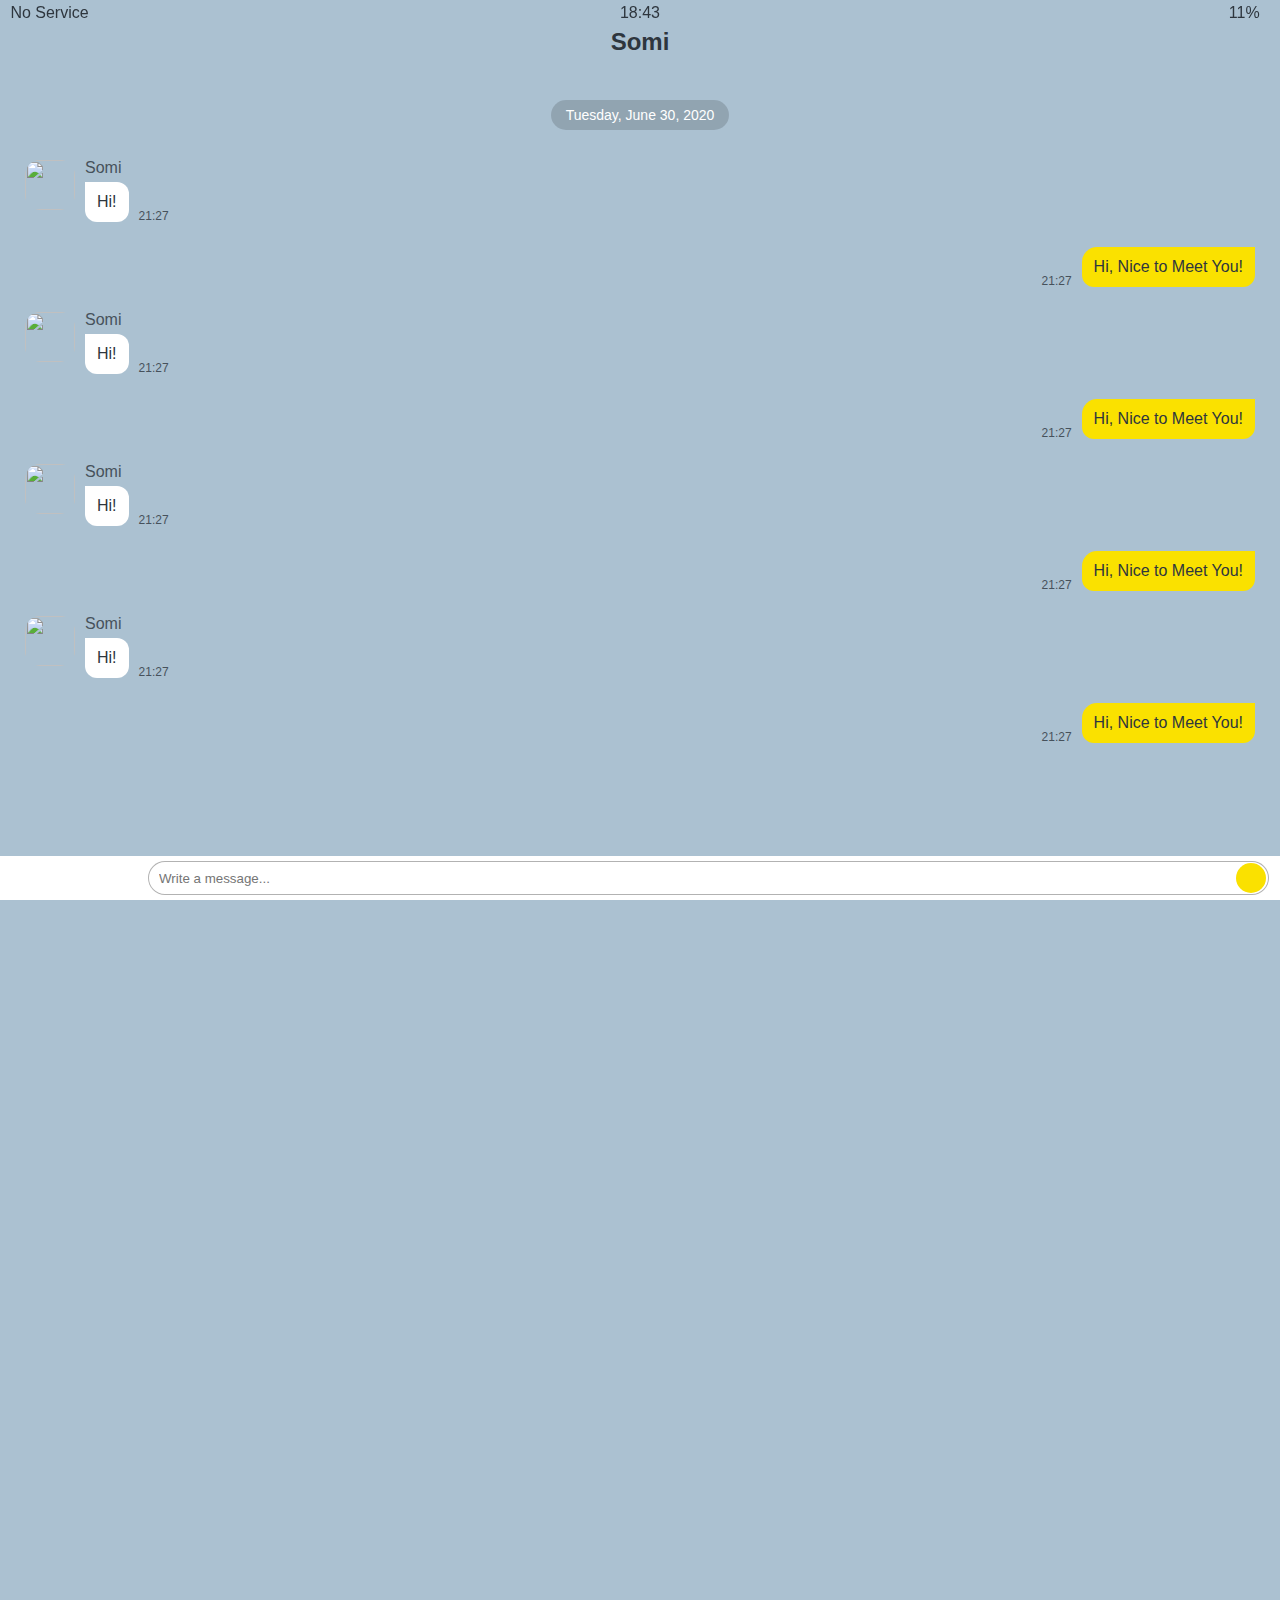
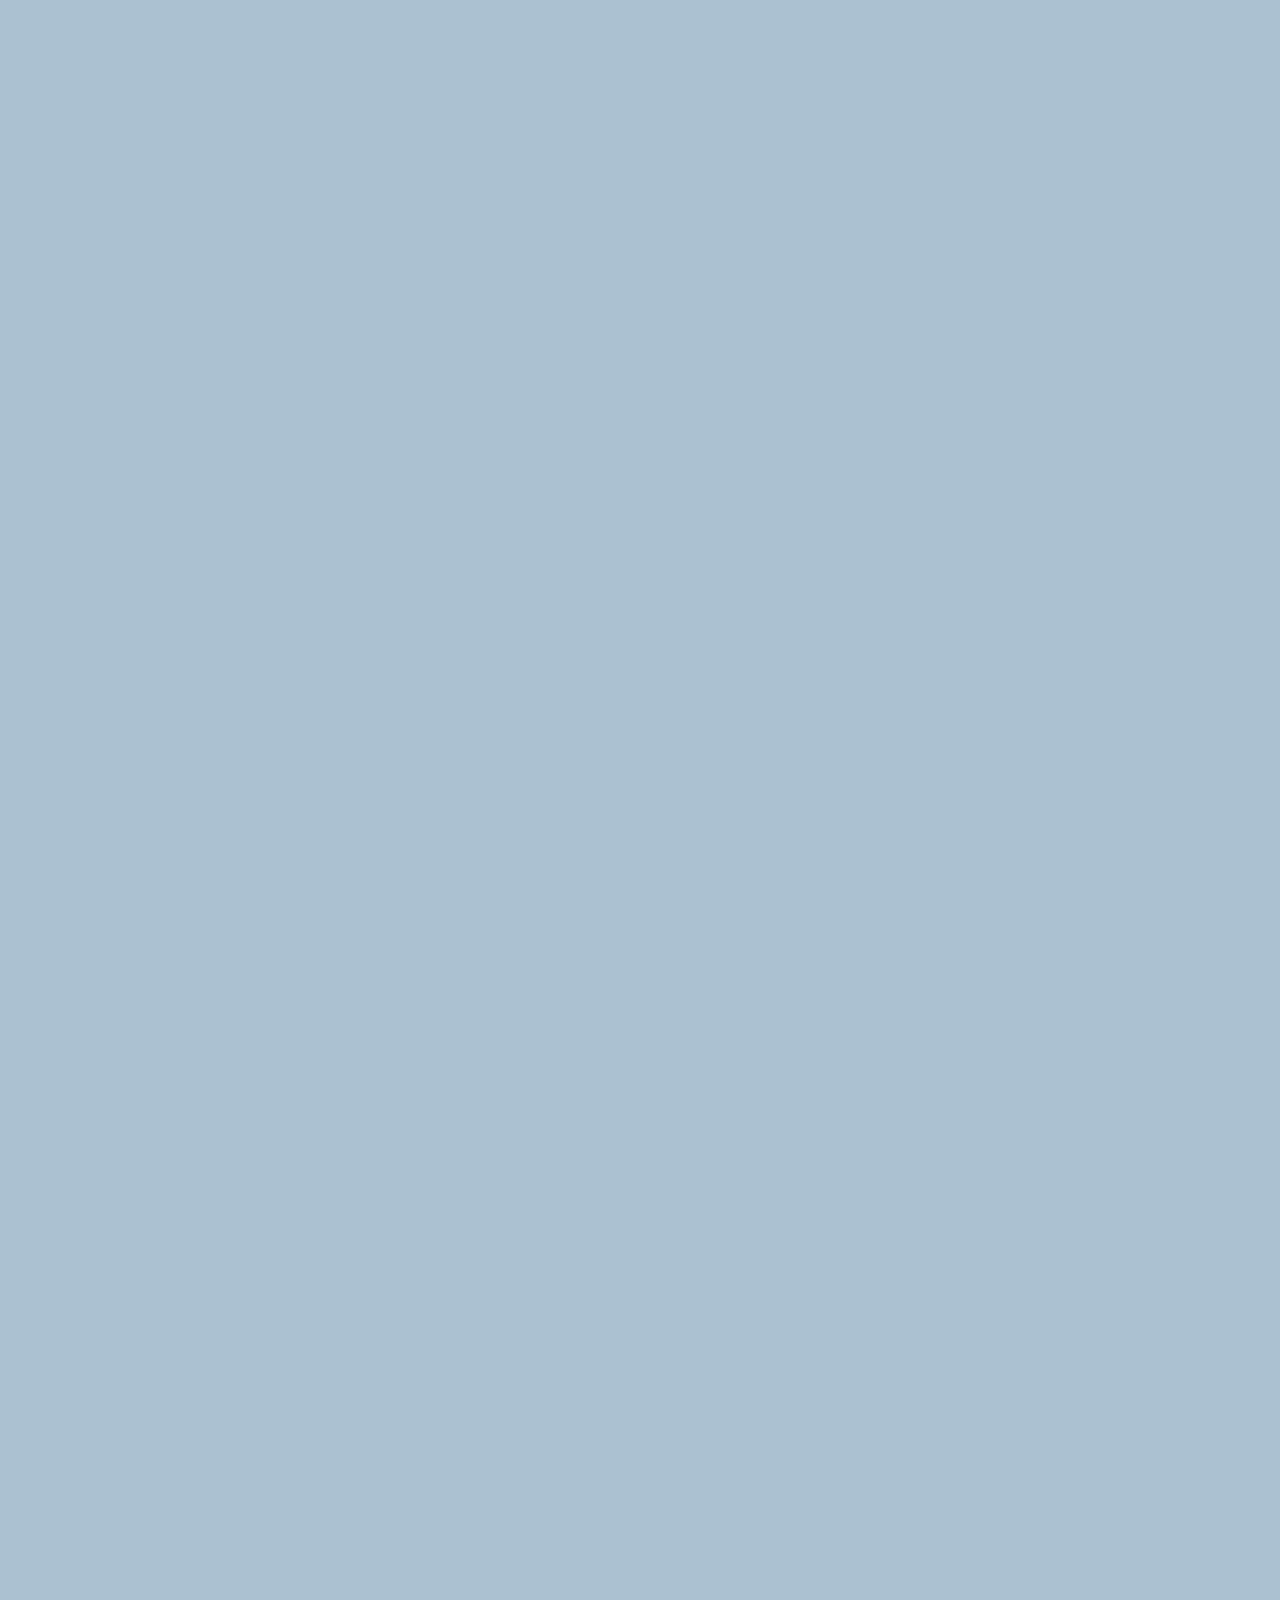
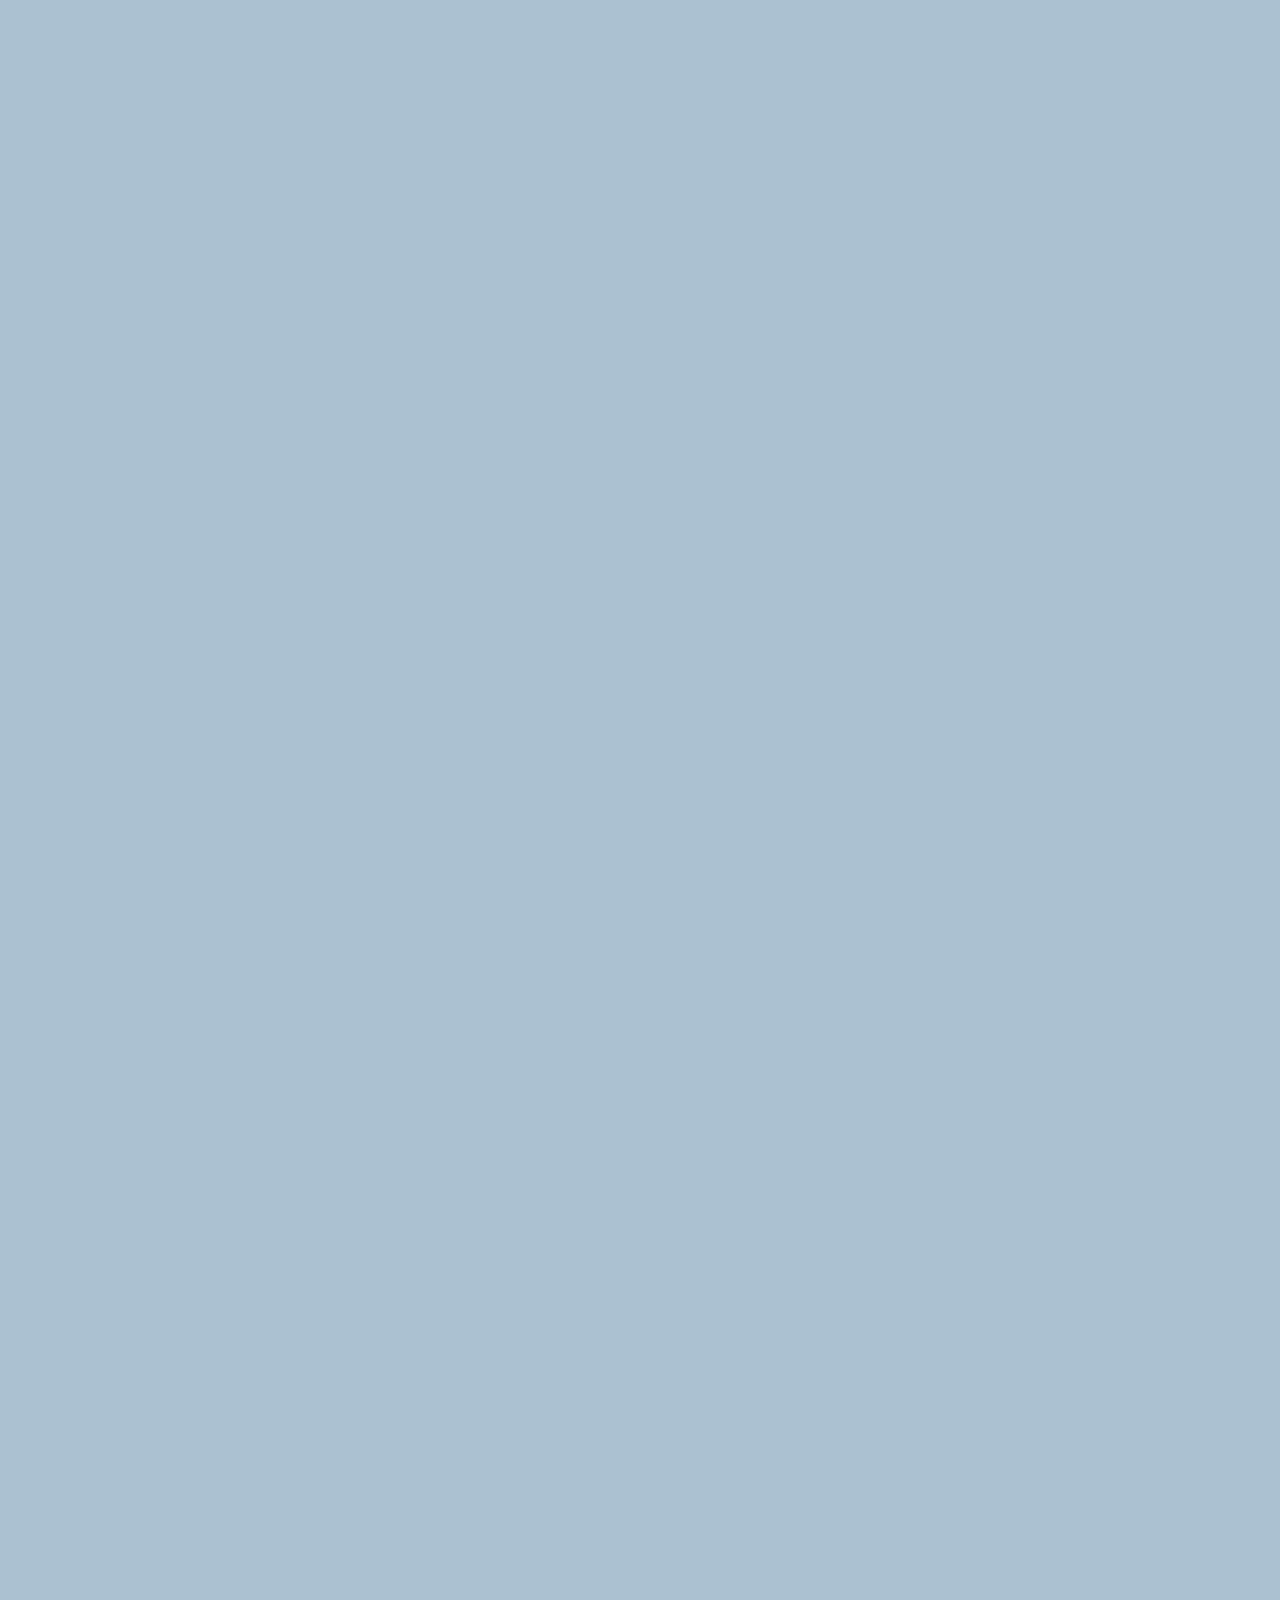
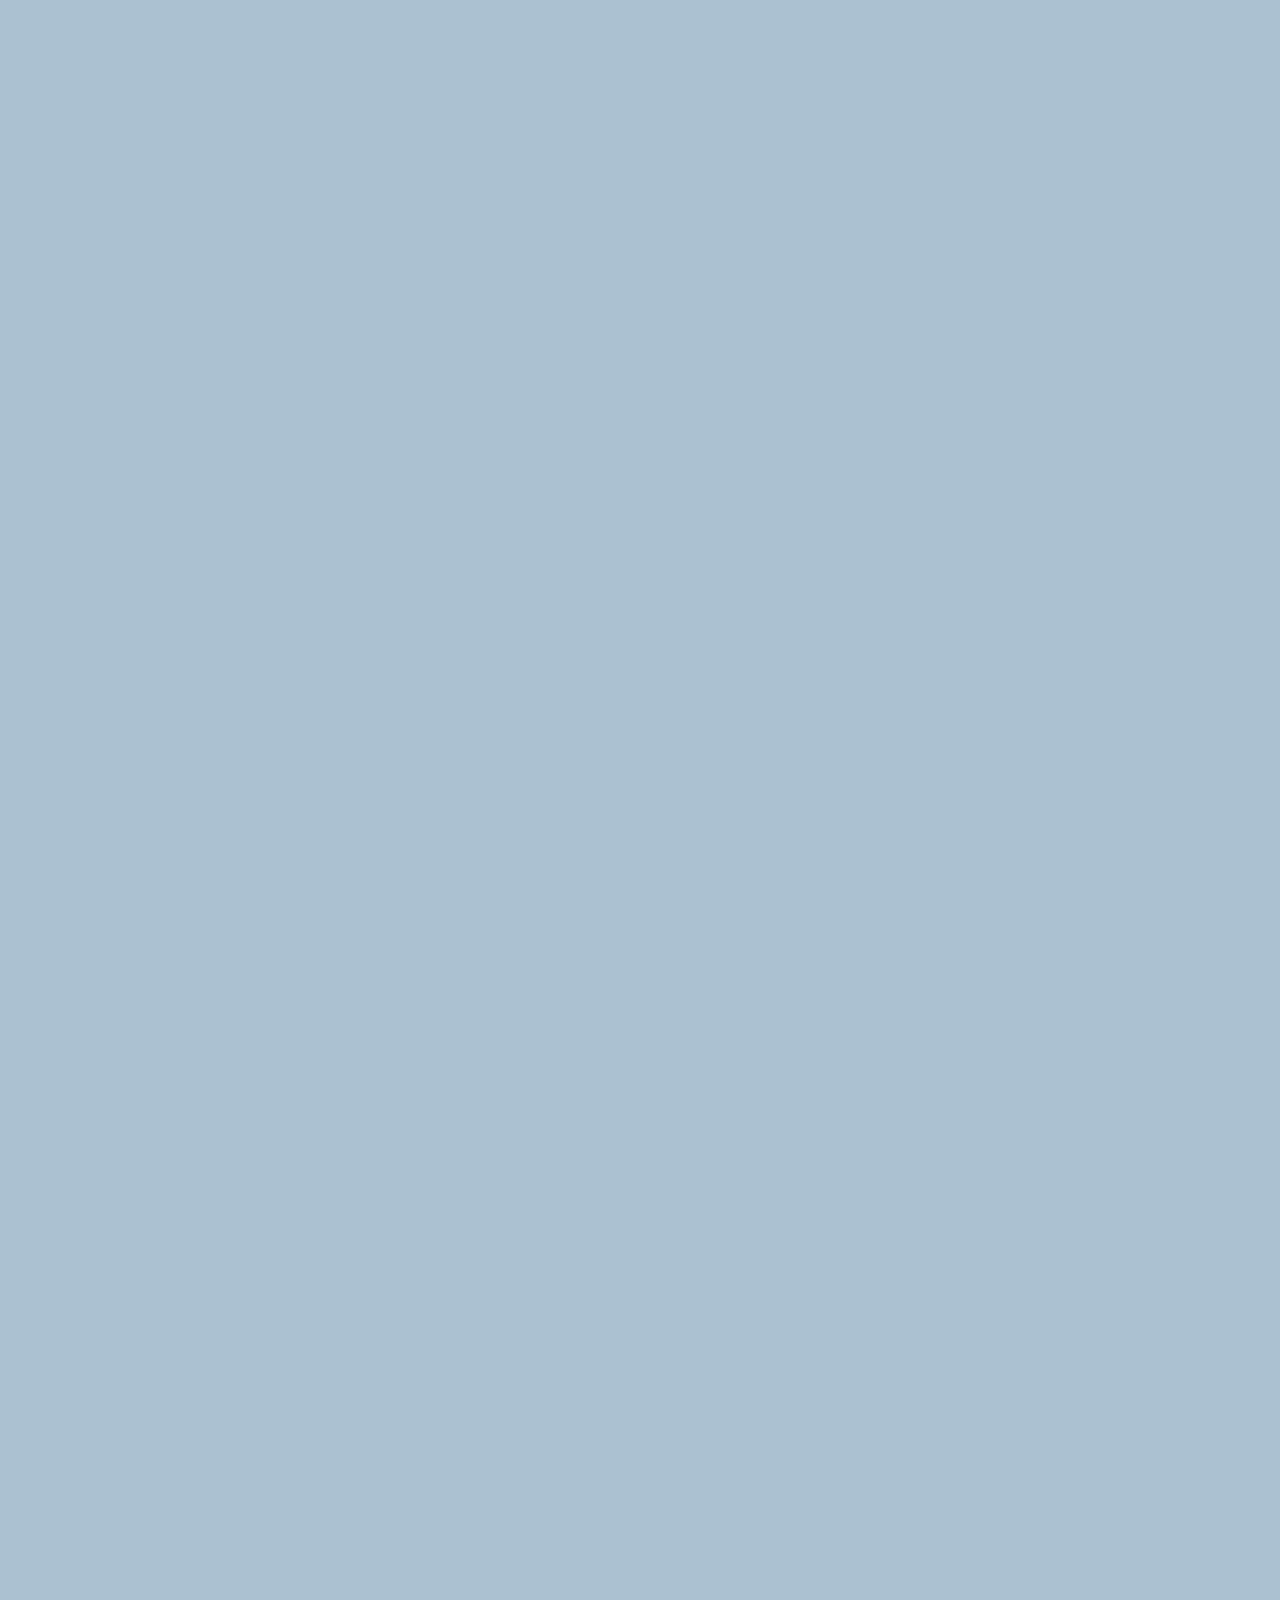
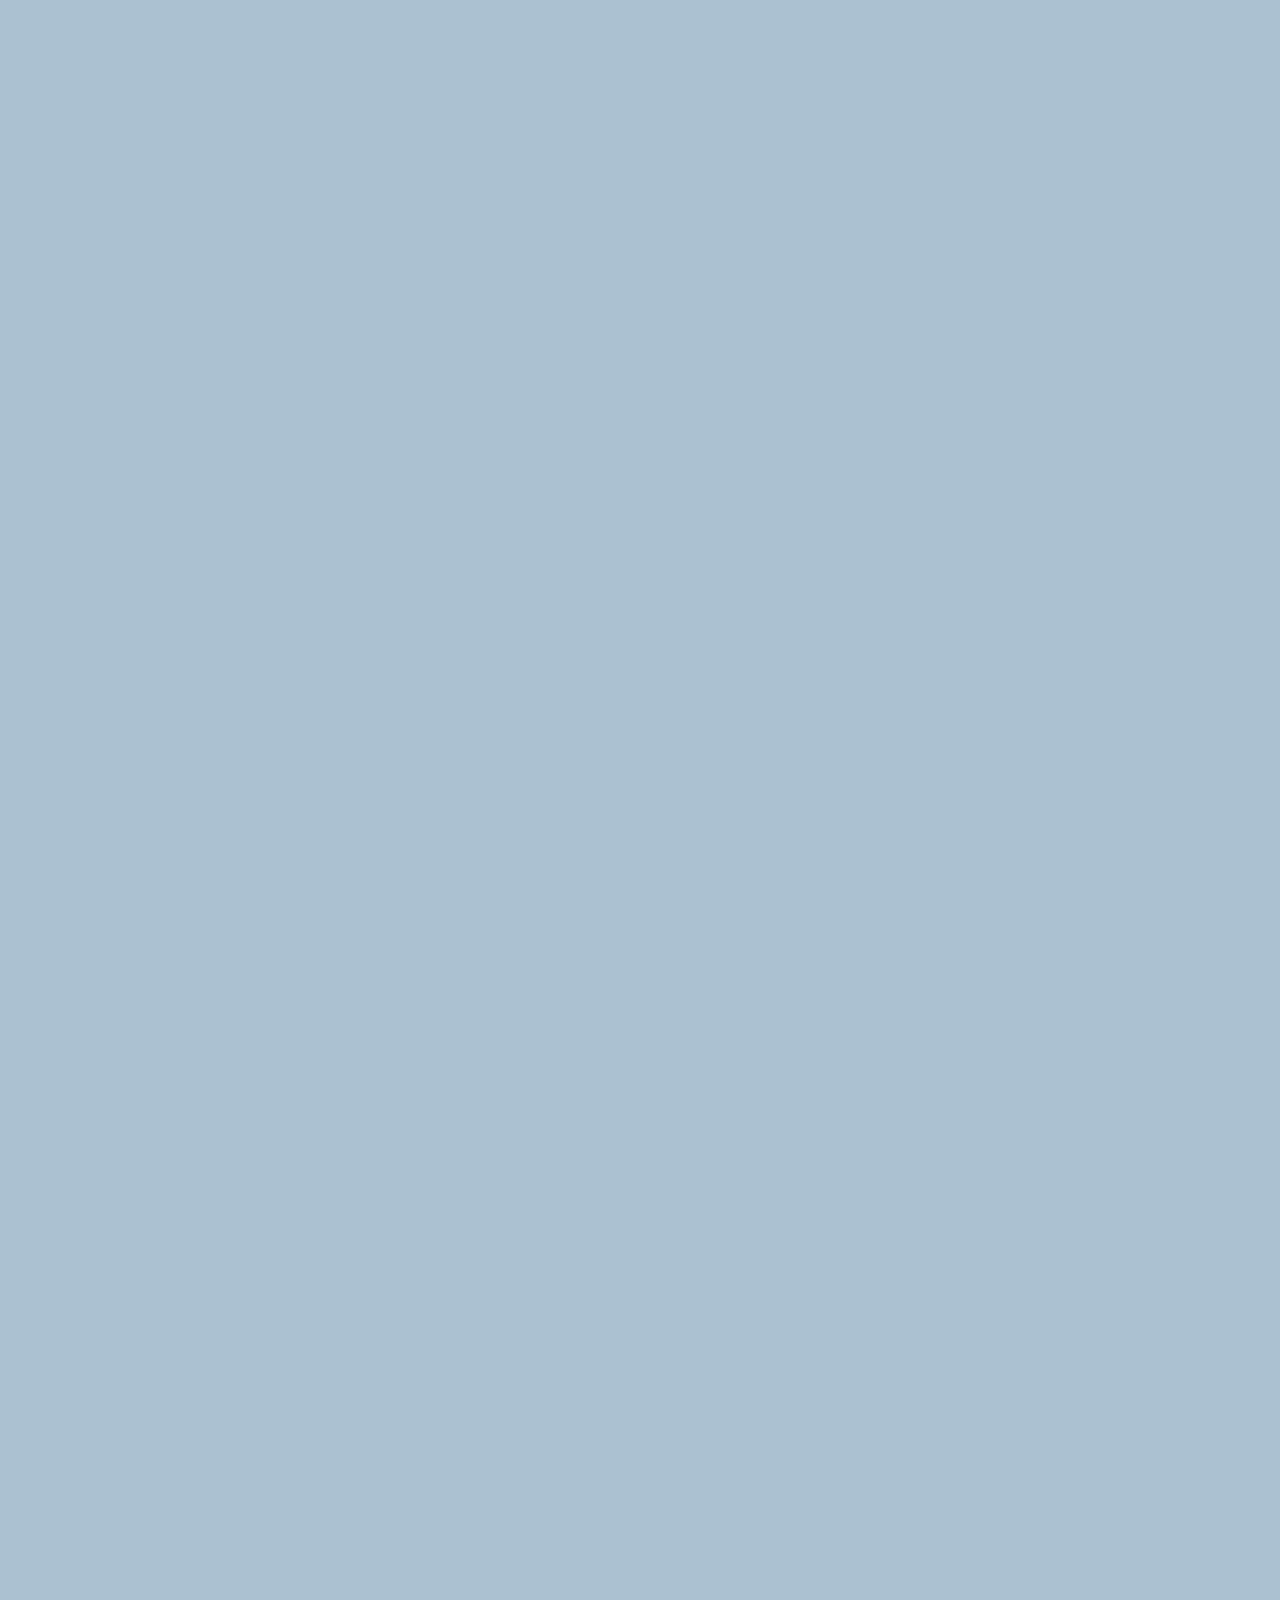
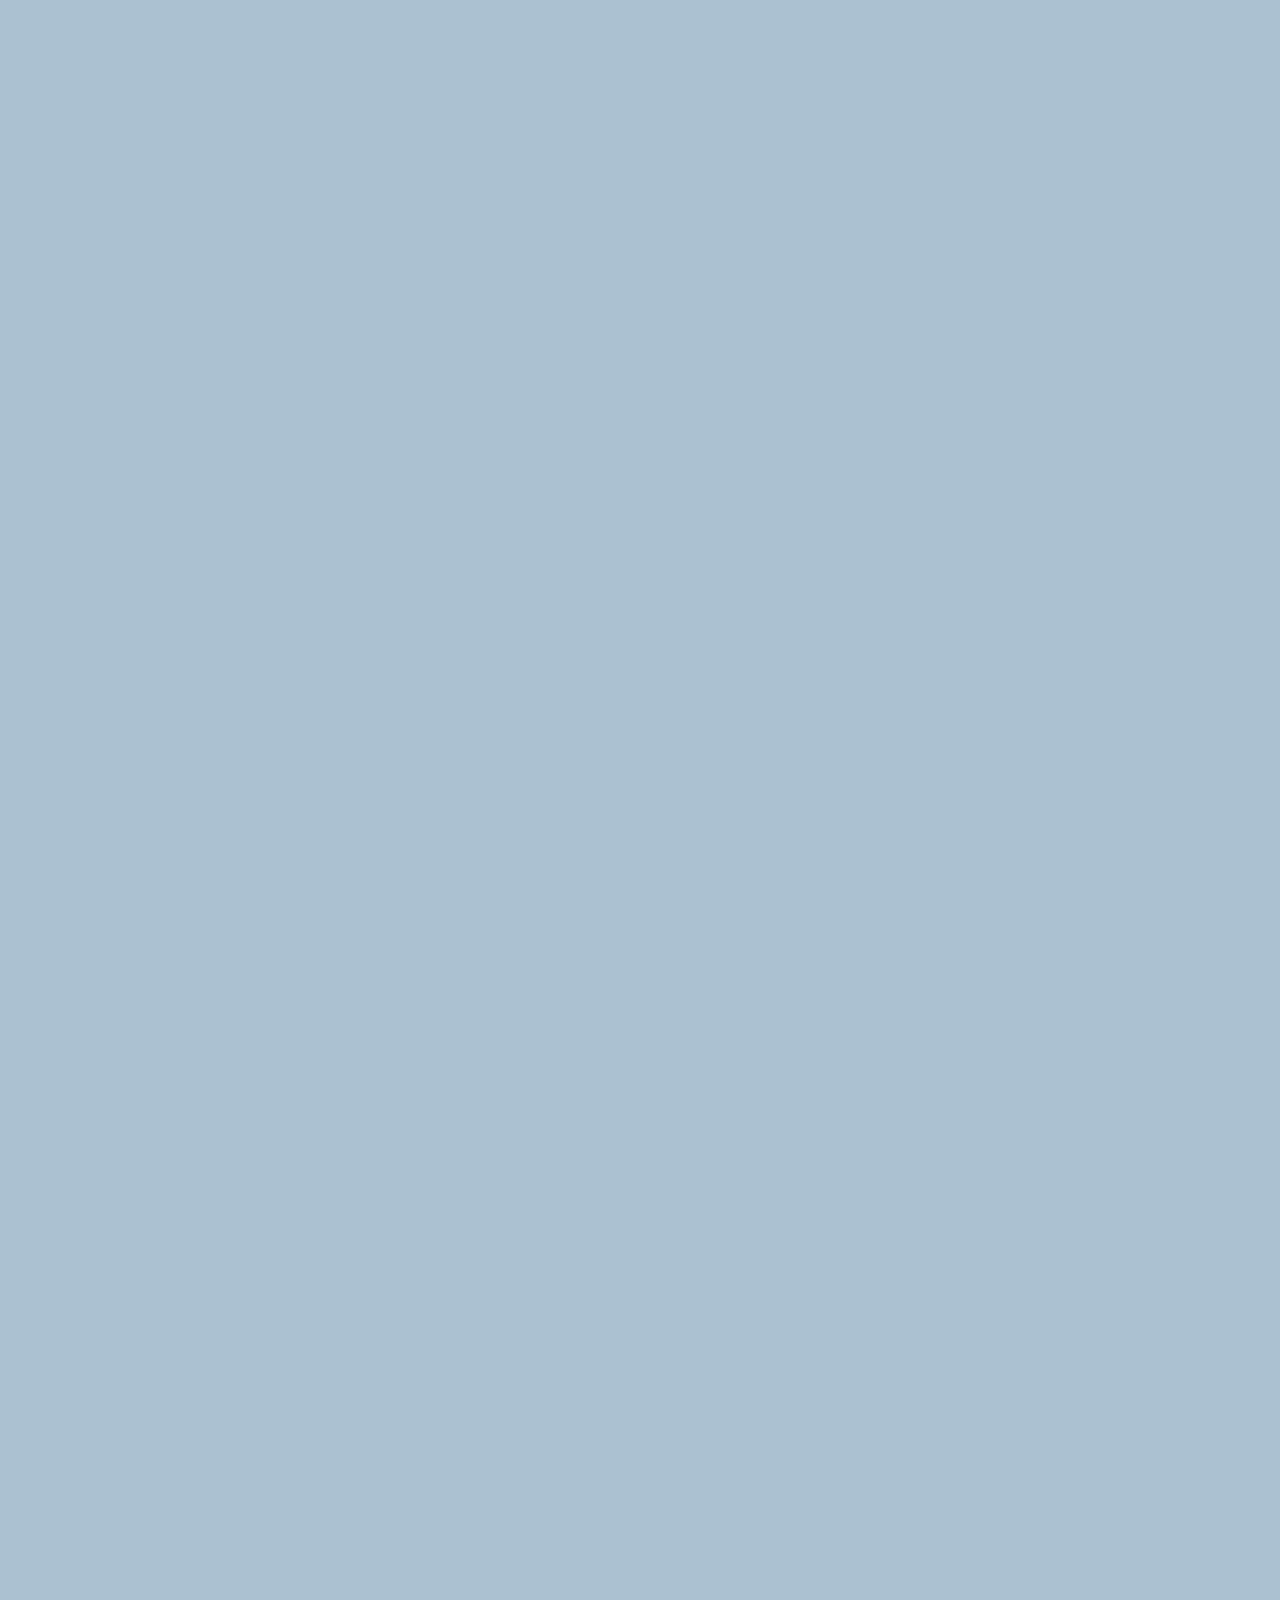
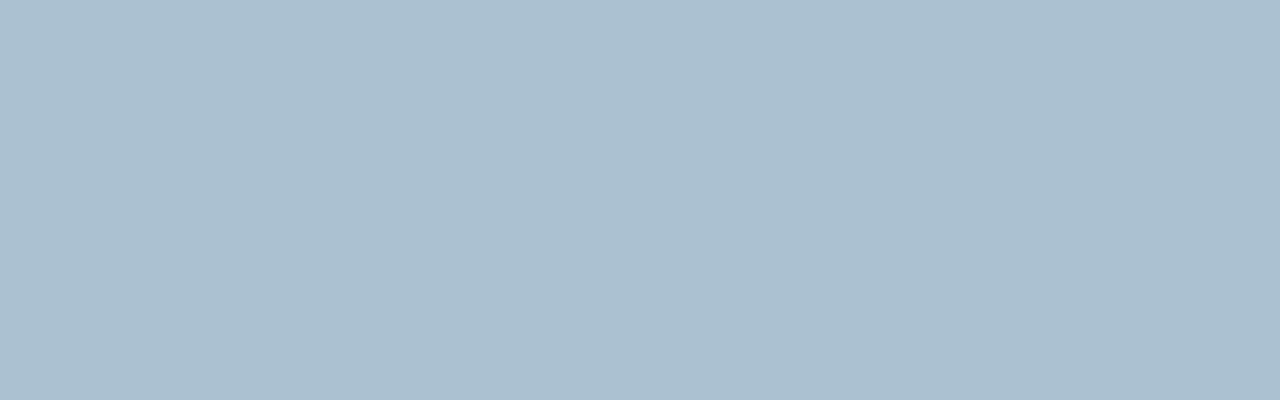
==== chat.html @ a8252819 "chat.html complete" ====
<!DOCTYPE html>
<html lang="en">

<head>
    <meta charset="UTF-8">
    <link rel="stylesheet" href="css/style.css" />
    <meta name="viewport" content="width=device-width, initial-scale=1.0">
    <title>ChatRoom</title>
</head>

<body id="chat_screen">
    <div class="status-bar">
        <div class="status-bar__column">
            <span>No Service</span>
            <i class="fas fa-wifi"></i>
        </div>
        <div class="status-bar__column">
            <span>18:43</span>
        </div>
        <div class="status-bar__column">
            <span>11%</span>
            <i class="fas fa-battery-half"></i>
            <i class="fas fa-bolt"></i>
        </div>
    </div>

    <header class="alt-header">
        <div class="alt-header__column">
            <a href="chats.html"><i class="fas fa-chevron-left"></i></a>
        </div>
        <div class="alt-header__column">
            <h1 class=alt-header__title>Somi</h1>
        </div>
        <div class="alt-header__column">
            <span><i class="fas fa-search"></i></span>
            <span><i class="fas fa-bars"></i></span>
        </div>
    </header>

    <main class="main-screen main-chat">
        <div class="chat__timestamp">
            Tuesday, June 30, 2020
        </div>

        <div class="message-row">
            <img src="https://img.etoday.co.kr/pto_db/2020/07/600/20200724095918_1488819_400_400.png" />
            <div class="message-row__content">
                <span class="message__author">Somi</span>
                <div class="message__info">
                    <span class="message__bubble">Hi!</span>
                    <span class="message__time">21:27</span>
                </div>
            </div>
        </div>
        <div class="message-row message-row--own">
            <div class="message-row__content">
                <div class="message__info">
                    <span class="message__bubble">Hi, Nice to Meet You!</span>
                    <span class="message__time">21:27</span>
                </div>
            </div>
        </div>
        <div class="message-row">
            <img src="https://img.etoday.co.kr/pto_db/2020/07/600/20200724095918_1488819_400_400.png" />
            <div class="message-row__content">
                <span class="message__author">Somi</span>
                <div class="message__info">
                    <span class="message__bubble">Hi!</span>
                    <span class="message__time">21:27</span>
                </div>
            </div>
        </div>
        <div class="message-row message-row--own">
            <div class="message-row__content">
                <div class="message__info">
                    <span class="message__bubble">Hi, Nice to Meet You!</span>
                    <span class="message__time">21:27</span>
                </div>
            </div>
        </div>
        <div class="message-row">
            <img src="https://img.etoday.co.kr/pto_db/2020/07/600/20200724095918_1488819_400_400.png" />
            <div class="message-row__content">
                <span class="message__author">Somi</span>
                <div class="message__info">
                    <span class="message__bubble">Hi!</span>
                    <span class="message__time">21:27</span>
                </div>
            </div>
        </div>
        <div class="message-row message-row--own">
            <div class="message-row__content">
                <div class="message__info">
                    <span class="message__bubble">Hi, Nice to Meet You!</span>
                    <span class="message__time">21:27</span>
                </div>
            </div>
        </div>
        <div class="message-row">
            <img src="https://img.etoday.co.kr/pto_db/2020/07/600/20200724095918_1488819_400_400.png" />
            <div class="message-row__content">
                <span class="message__author">Somi</span>
                <div class="message__info">
                    <span class="message__bubble">Hi!</span>
                    <span class="message__time">21:27</span>
                </div>
            </div>
        </div>
        <div class="message-row message-row--own">
            <div class="message-row__content">
                <div class="message__info">
                    <span class="message__bubble">Hi, Nice to Meet You!</span>
                    <span class="message__time">21:27</span>
                </div>
            </div>
        </div>
    </main>

    <form class="reply">
        <div class="reply__column">
            <i class="far fa-plus-square fa-2x"></i>
        </div>
        <div class="reply__column">
            <input type="text" placeholder="Write a message..." />
            <i class="far fa-smile"></i>
            <button>
                <i class="fas fa-arrow-up"></i>
            </button>
        </div>
    </form>

    <script src="https://kit.fontawesome.com/f8cdaf0e13.js" crossorigin="anonymous"></script>
</body>

</html>
---- css/style.css ----
@import "reset.css";
@import "variable.css";

/*Screens*/
@import "screens/login.css";
@import "screens/find.css";
@import "screens/more.css";
@import "screens/settings.css";
@import "screens/chat.css";

/*Components*/
@import "components/status-bar.css";
@import "components/nav-bar.css";
@import "components/screen-header.css";
@import "components/friends.css";
@import "components/user-component.css";
@import "components/badge.css";
@import "components/icon-row.css";
@import "components/alt-screen-header.css";

body {
  font-family: -apple-system, BlinkMacSystemFont, "Segoe UI", Roboto, Oxygen,
    Ubuntu, Cantarell, "Open Sans", "Helvetica Neue", sans-serif;
  color: #2e363e;
}

.main-screen {
  padding: 0 var(--horizontal-space);
}
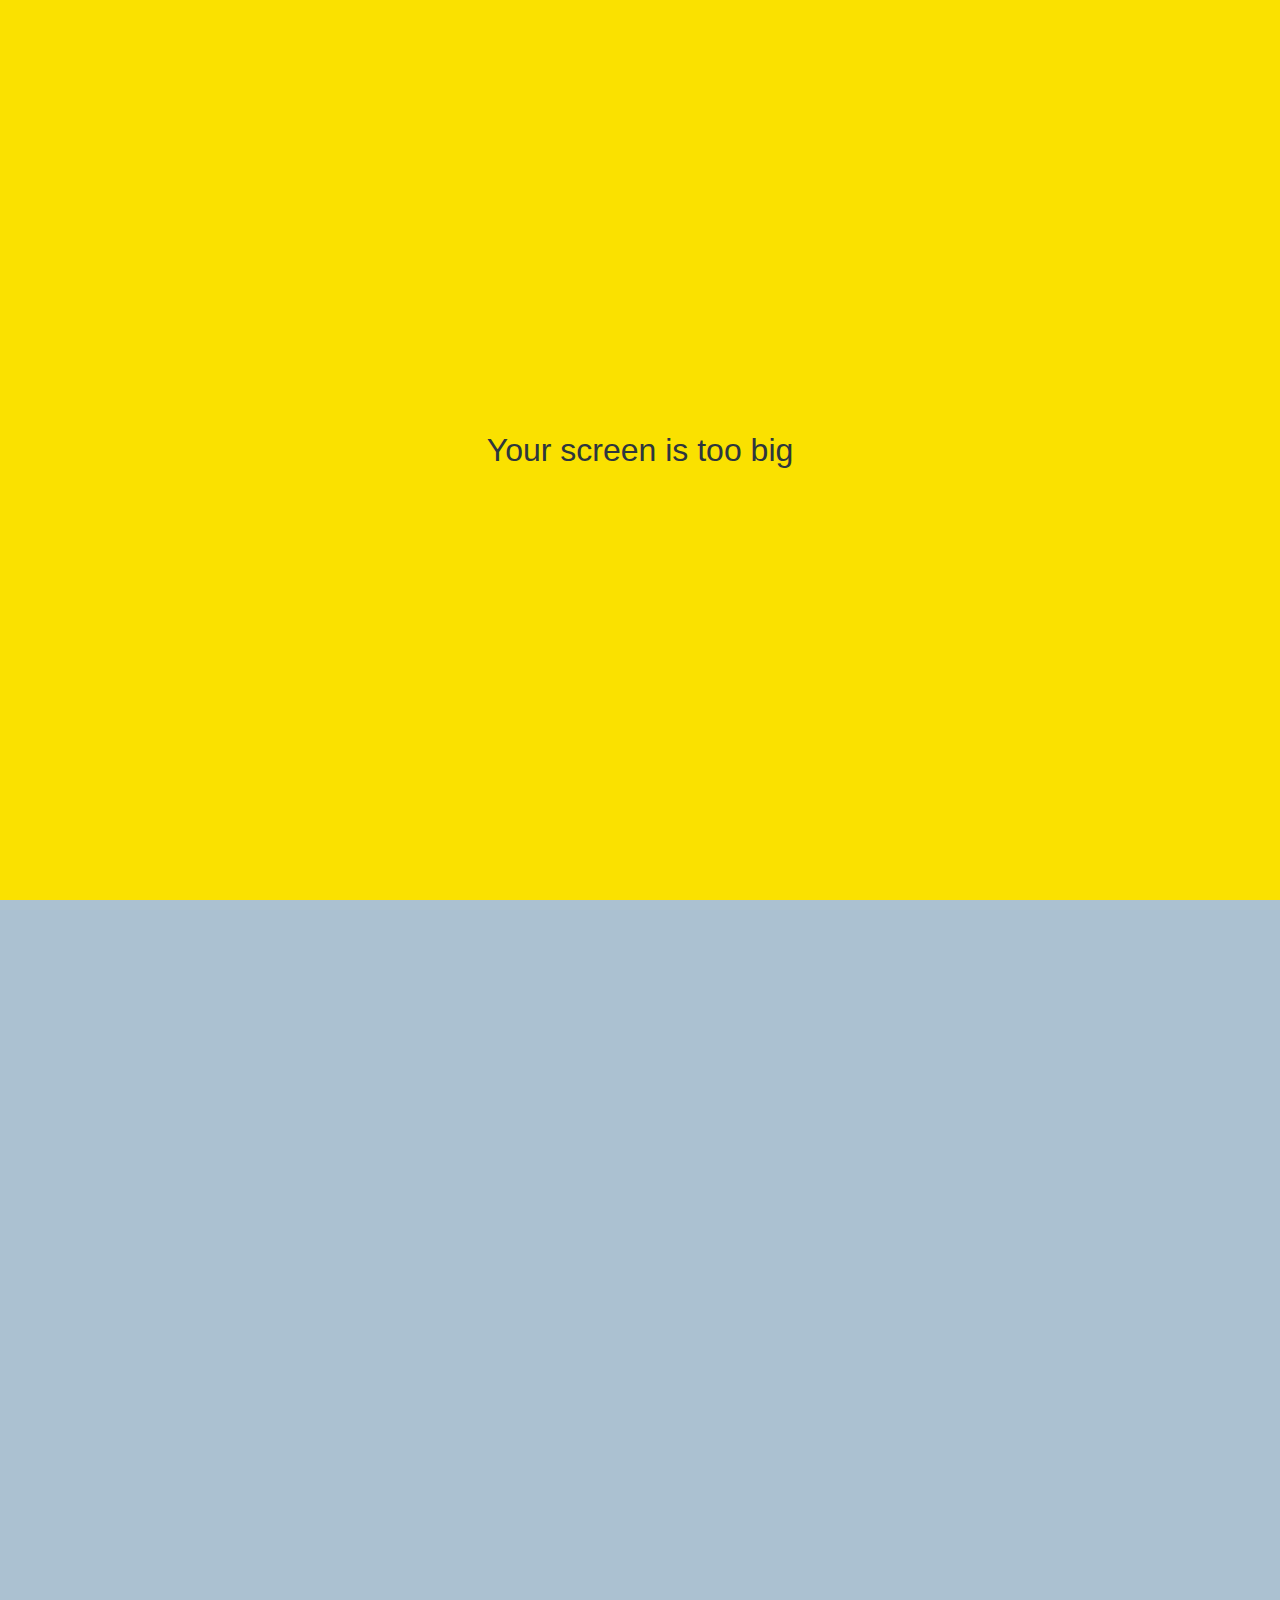
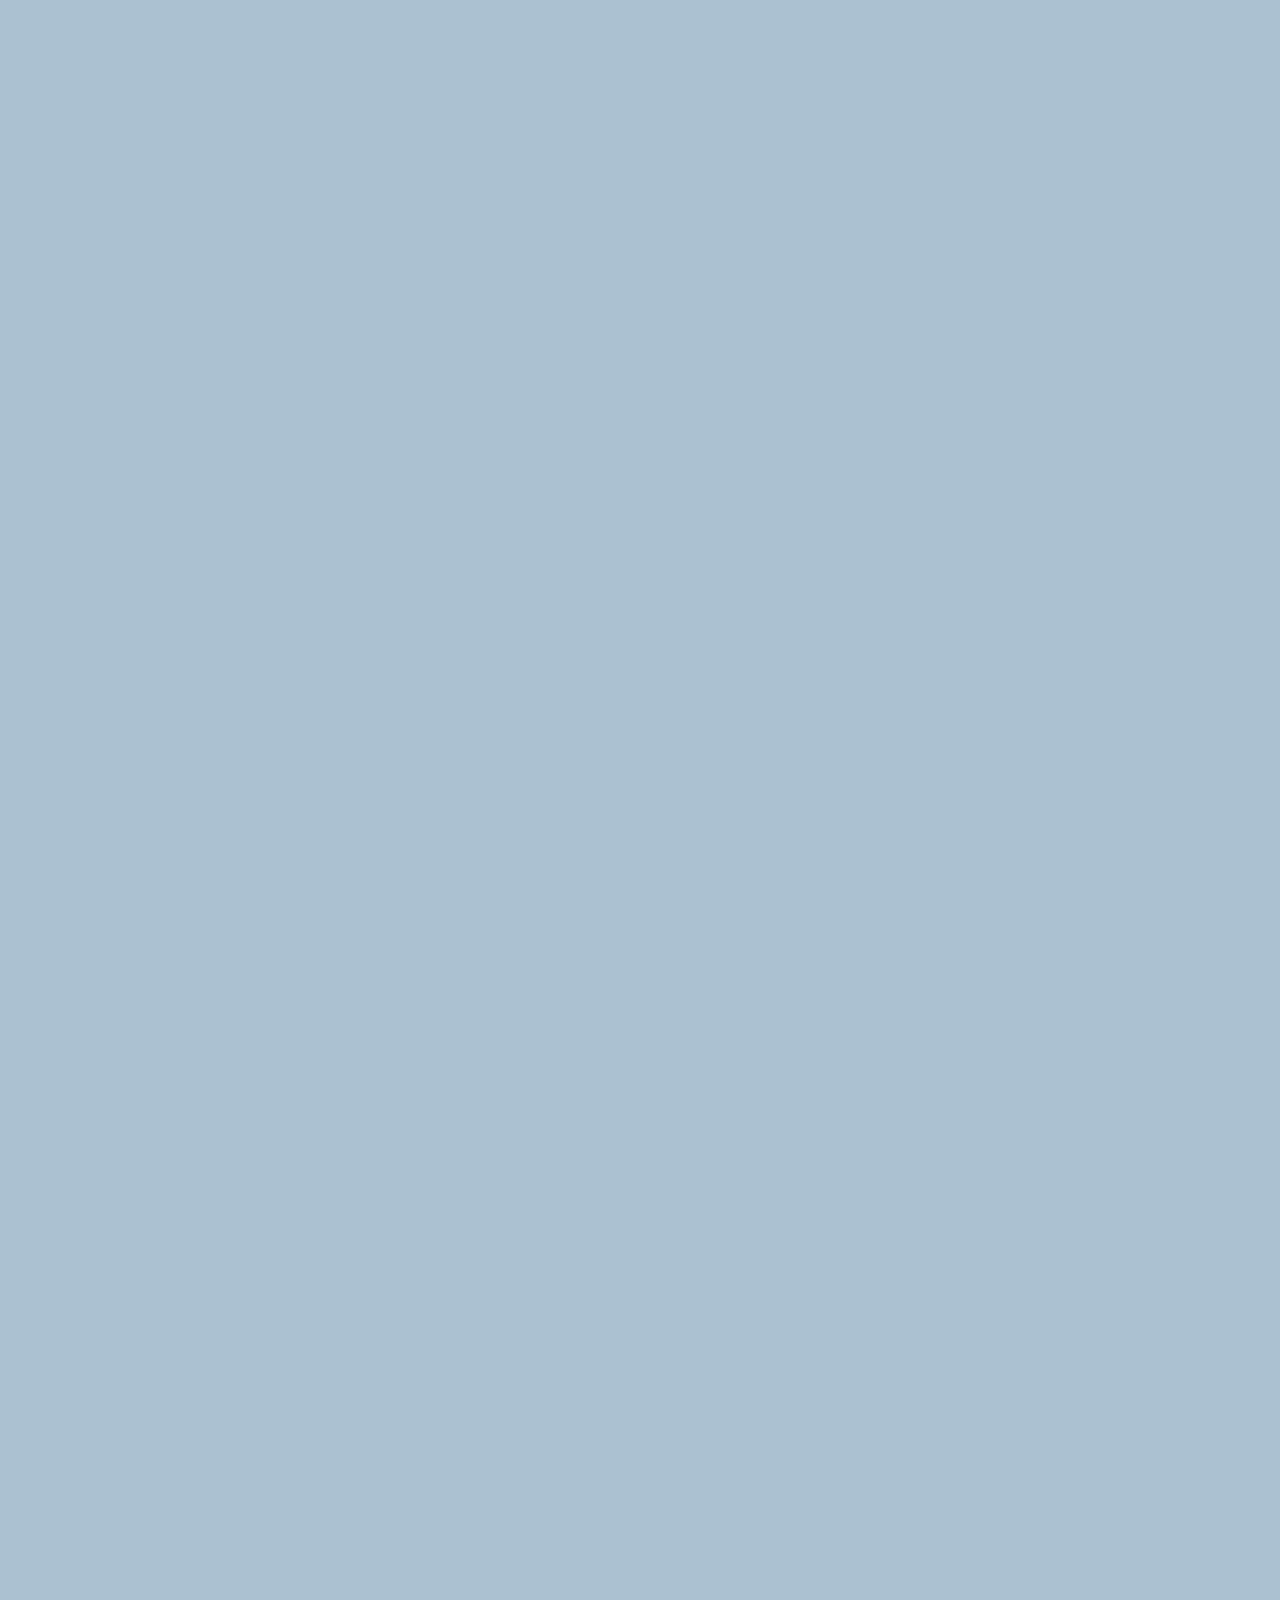
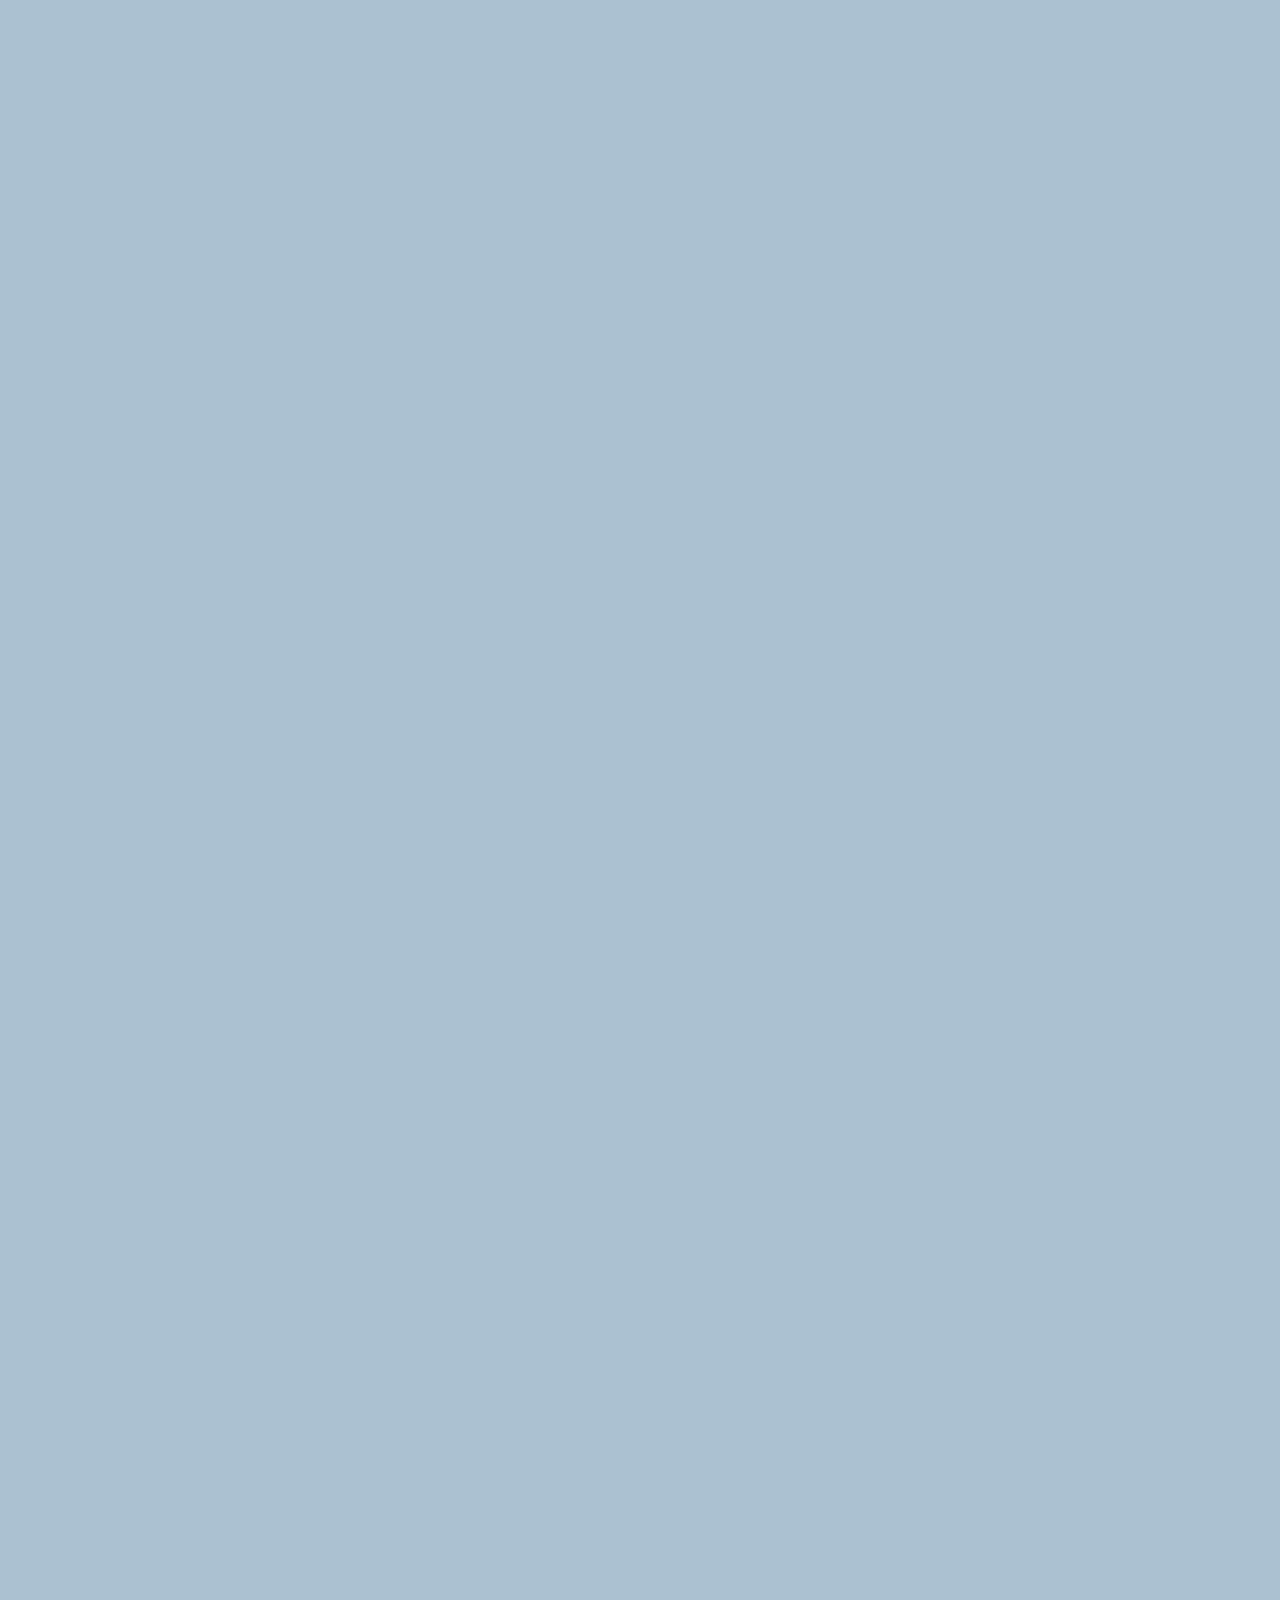
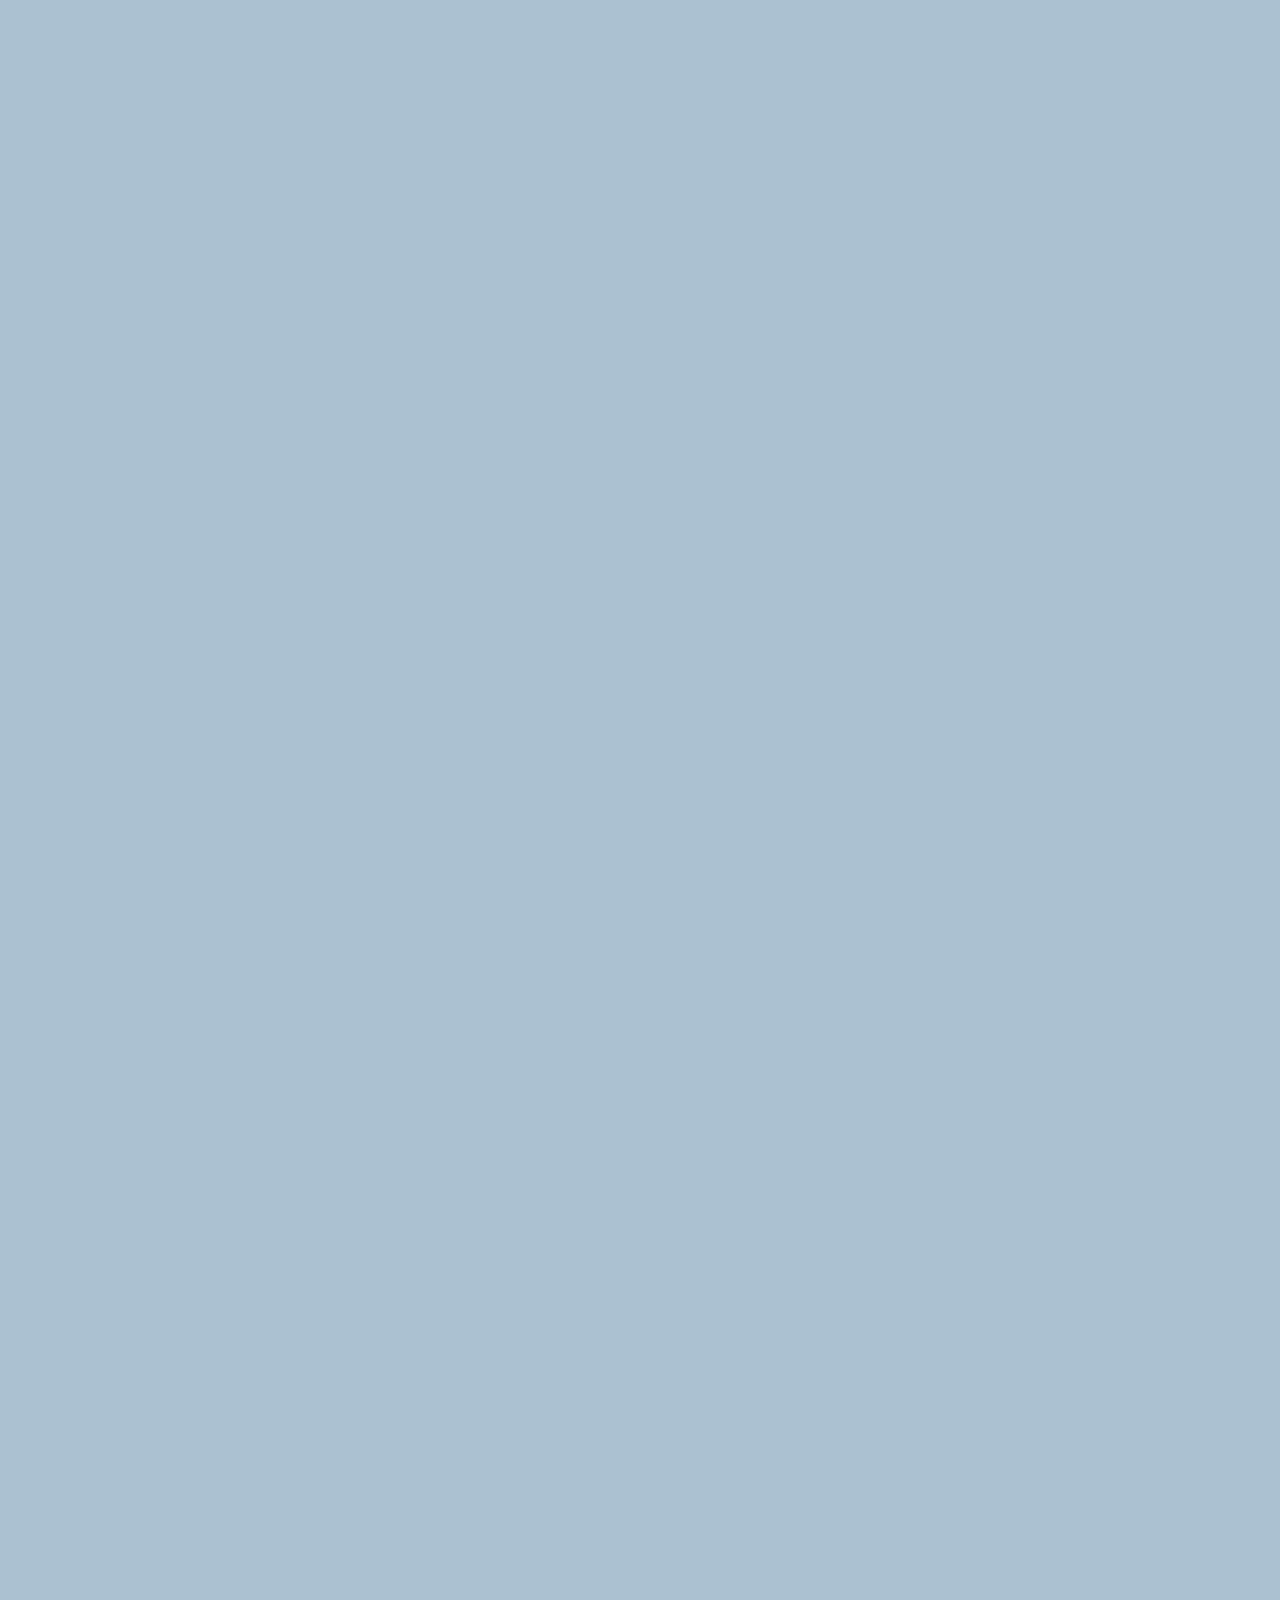
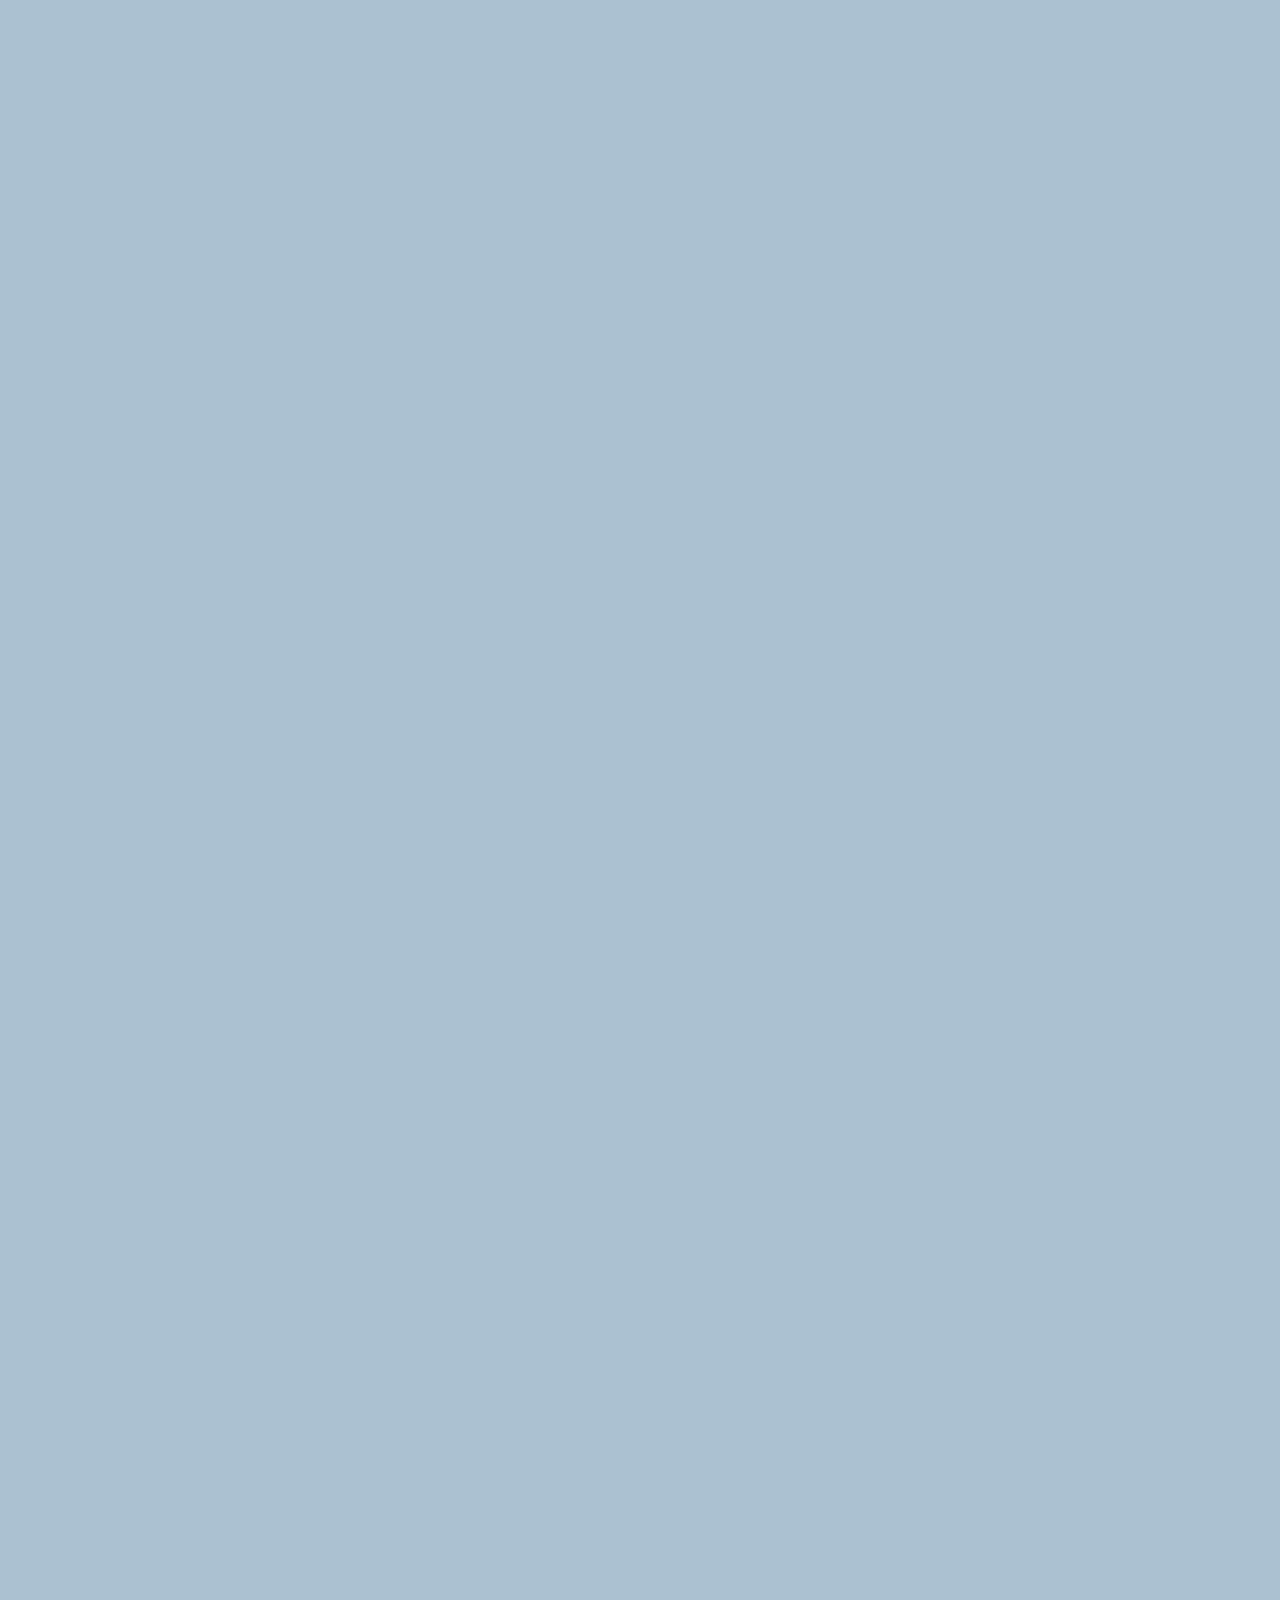
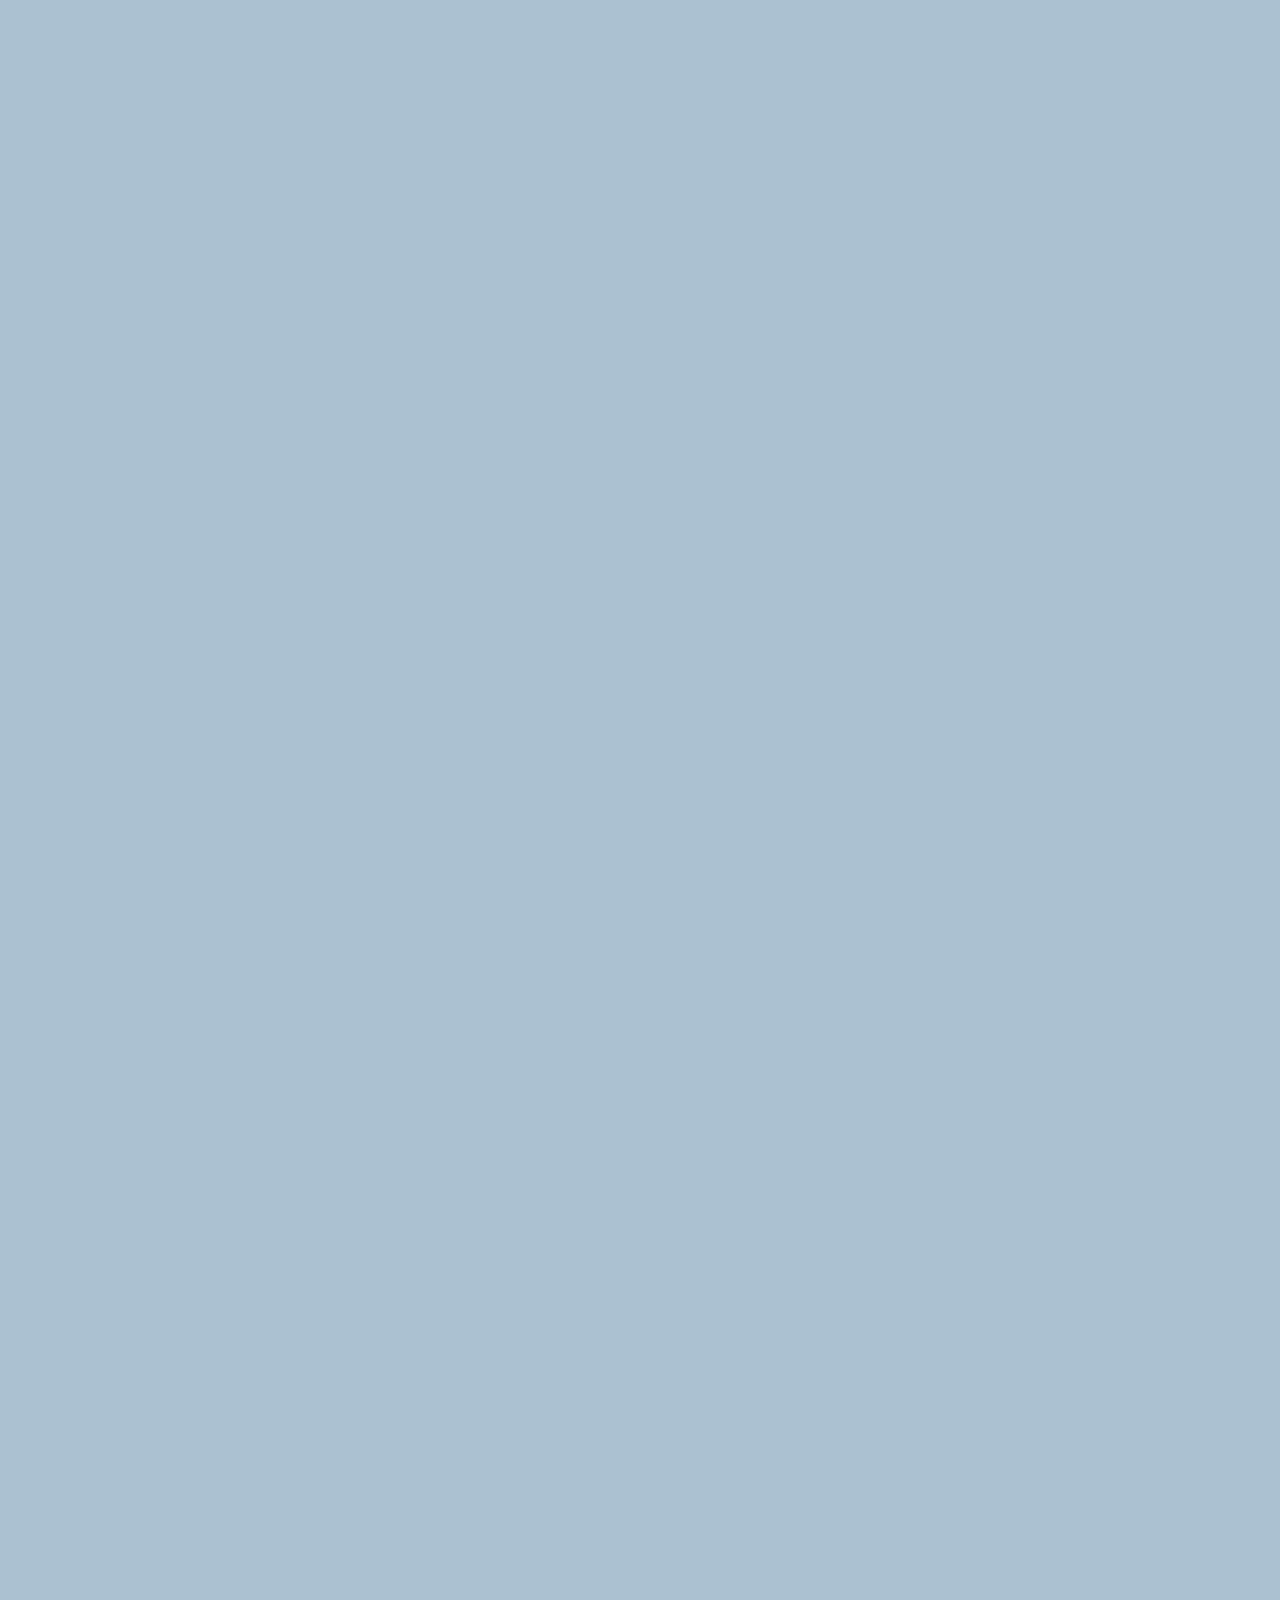
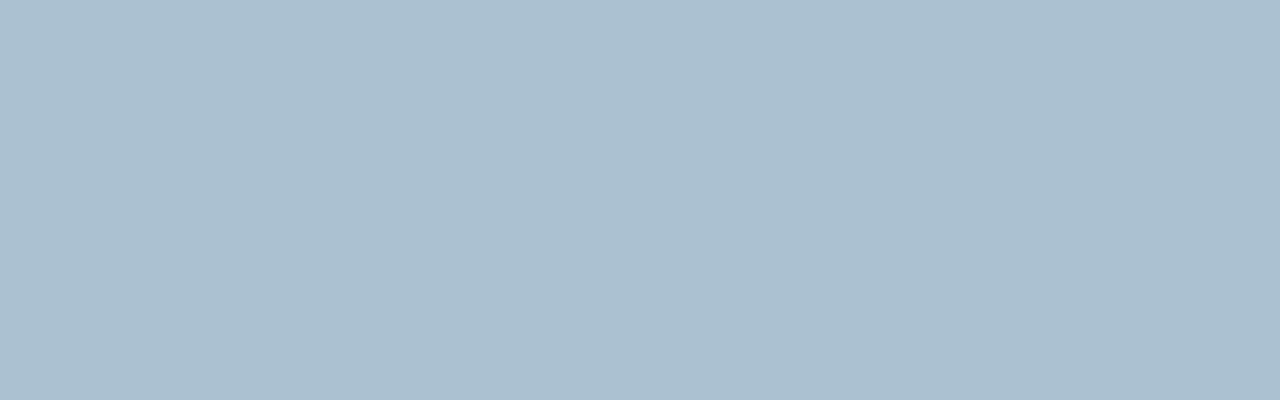
==== commit f92a5994: "add animation" ====
--- a/chat.html
+++ b/chat.html
@@ -129,6 +129,10 @@
         </div>
     </form>
 
+    <div id="no-mobile">
+        <span>Your screen is too big</span>
+    </div>
+
     <script src="https://kit.fontawesome.com/f8cdaf0e13.js" crossorigin="anonymous"></script>
 </body>
 
--- a/css/style.css
+++ b/css/style.css
@@ -17,6 +17,7 @@
 @import "components/badge.css";
 @import "components/icon-row.css";
 @import "components/alt-screen-header.css";
+@import "components/no-mobile.css";
 
 body {
   font-family: -apple-system, BlinkMacSystemFont, "Segoe UI", Roboto, Oxygen,
